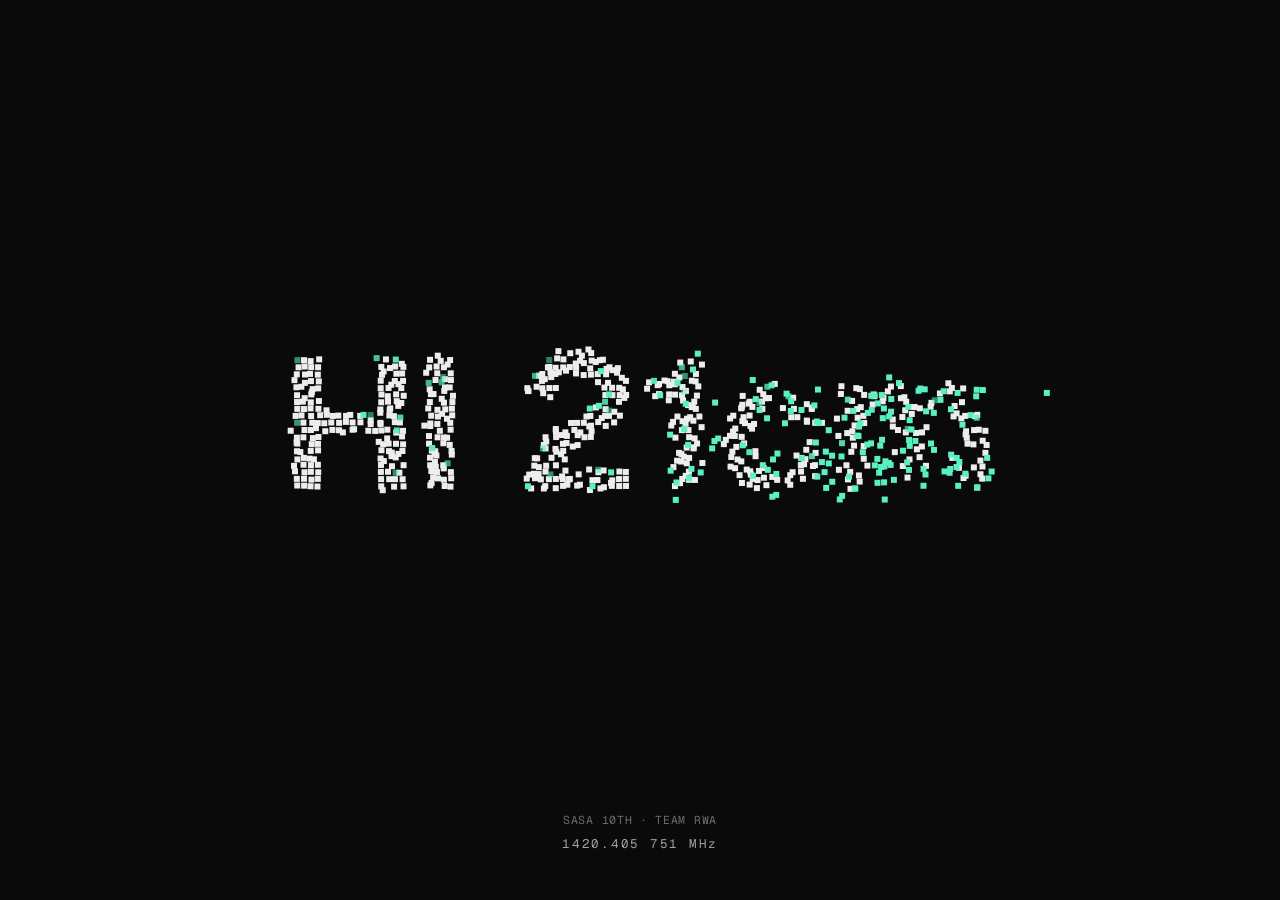
==== rt_v2/web/index.html @ 04f7bd2a "v2.0 UI 개편: Qt WebEngine 웹 UI + 관측 데이터 기반 나선팔 추론 화면을 PySide6 위젯(pyqtgraph·PyVista)에서 Qt WebEngine 이 " ====
<!doctype html>
<html lang="ko" data-theme="dark">
<head>
<meta charset="utf-8">
<meta name="viewport" content="width=device-width, initial-scale=1">
<title>HI 21cm 전파망원경</title>
<link rel="stylesheet" href="css/app.css">
<script>
  // 첫 페인트 전에 테마 적용 (깜빡임 방지)
  (function () {
    var q = new URLSearchParams(location.search).get('theme');
    if (q === 'light' || q === 'dark') document.documentElement.dataset.theme = q;
  })();
</script>
</head>
<body>

<!-- ───────────── 아이콘 (직접 그린 스트로크 아이콘) ───────────── -->
<svg width="0" height="0" style="position:absolute" aria-hidden="true">
  <defs>
    <symbol id="i-home" viewBox="0 0 24 24"><path d="M3 10.5 12 3l9 7.5"/><path d="M5 9.5V20h5v-6h4v6h5V9.5"/></symbol>
    <symbol id="i-antenna" viewBox="0 0 24 24"><path d="M4.9 4.9a10 10 0 0 0 0 14.2"/><path d="M19.1 4.9a10 10 0 0 1 0 14.2"/><path d="M7.8 7.8a6 6 0 0 0 0 8.4"/><path d="M16.2 7.8a6 6 0 0 1 0 8.4"/><circle cx="12" cy="12" r="2"/></symbol>
    <symbol id="i-globe" viewBox="0 0 24 24"><circle cx="12" cy="12" r="9"/><path d="M3 12h18"/><path d="M12 3c2.8 3 2.8 15 0 18"/><path d="M12 3c-2.8 3-2.8 15 0 18"/></symbol>
    <symbol id="i-galaxy" viewBox="0 0 24 24"><path d="M12 12c0-2 1.6-3 3-3 2.2 0 4 2 4 4.5C19 17 15.9 20 12 20c-4.7 0-8-3.7-8-8 0-5 4-8.5 8.5-8.5"/><path d="M12 12c0 2-1.6 3-3 3-2.2 0-4-2-4-4.5"/><circle cx="12" cy="12" r="1"/></symbol>
    <symbol id="i-list" viewBox="0 0 24 24"><path d="M9 6h11M9 12h11M9 18h11"/><circle cx="4.5" cy="6" r=".8"/><circle cx="4.5" cy="12" r=".8"/><circle cx="4.5" cy="18" r=".8"/></symbol>
    <symbol id="i-settings" viewBox="0 0 24 24"><path d="M4 7h10M18 7h2M4 17h4M12 17h8"/><circle cx="16" cy="7" r="2"/><circle cx="10" cy="17" r="2"/></symbol>
    <symbol id="i-info" viewBox="0 0 24 24"><circle cx="12" cy="12" r="9"/><path d="M12 11v5"/><circle cx="12" cy="7.8" r=".6"/></symbol>
    <symbol id="i-plus" viewBox="0 0 24 24"><path d="M12 5v14M5 12h14"/></symbol>
    <symbol id="i-folder" viewBox="0 0 24 24"><path d="M3 7.5V18a1.5 1.5 0 0 0 1.5 1.5h15A1.5 1.5 0 0 0 21 18V9.5A1.5 1.5 0 0 0 19.5 8H12l-2-2.5H4.5A1.5 1.5 0 0 0 3 7Z"/></symbol>
    <symbol id="i-play" viewBox="0 0 24 24"><path d="M7 5.5v13l11-6.5z"/></symbol>
    <symbol id="i-sun" viewBox="0 0 24 24"><circle cx="12" cy="12" r="4"/><path d="M12 2.5v2M12 19.5v2M2.5 12h2M19.5 12h2M5.3 5.3l1.4 1.4M17.3 17.3l1.4 1.4M5.3 18.7l1.4-1.4M17.3 6.7l1.4-1.4"/></symbol>
    <symbol id="i-moon" viewBox="0 0 24 24"><path d="M20 14.5A8 8 0 0 1 9.5 4a8 8 0 1 0 10.5 10.5Z"/></symbol>
    <symbol id="i-search" viewBox="0 0 24 24"><circle cx="11" cy="11" r="6.5"/><path d="m20 20-4.2-4.2"/></symbol>
    <symbol id="i-x" viewBox="0 0 24 24"><path d="M6 6l12 12M18 6 6 18"/></symbol>
    <symbol id="i-check" viewBox="0 0 24 24"><path d="m5 12.5 4.5 4.5L19 7.5"/></symbol>
    <symbol id="i-download" viewBox="0 0 24 24"><path d="M12 4v11M7 10.5l5 5 5-5M5 20h14"/></symbol>
    <symbol id="i-trash" viewBox="0 0 24 24"><path d="M4 7h16M10 7V4.5h4V7M6.5 7l1 13h9l1-13"/></symbol>
    <symbol id="i-refresh" viewBox="0 0 24 24"><path d="M20 11a8 8 0 0 0-14.5-4.5L4 8"/><path d="M4 3.5V8h4.5"/><path d="M4 13a8 8 0 0 0 14.5 4.5L20 16"/><path d="M20 20.5V16h-4.5"/></symbol>
    <symbol id="i-zoom-in" viewBox="0 0 24 24"><circle cx="11" cy="11" r="6.5"/><path d="m20 20-4.2-4.2M11 8v6M8 11h6"/></symbol>
    <symbol id="i-zoom-out" viewBox="0 0 24 24"><circle cx="11" cy="11" r="6.5"/><path d="m20 20-4.2-4.2M8 11h6"/></symbol>
    <symbol id="i-target" viewBox="0 0 24 24"><circle cx="12" cy="12" r="8"/><circle cx="12" cy="12" r="3"/><path d="M12 2v3M12 19v3M2 12h3M19 12h3"/></symbol>
    <symbol id="i-layers" viewBox="0 0 24 24"><path d="m12 3 9 5-9 5-9-5z"/><path d="m3 13 9 5 9-5"/></symbol>
    <symbol id="i-spark" viewBox="0 0 24 24"><path d="M12 3v4M12 17v4M3 12h4M17 12h4"/><path d="m7 7 2 2M15 15l2 2M7 17l2-2M15 9l2-2"/></symbol>
    <symbol id="i-dice" viewBox="0 0 24 24"><rect x="4" y="4" width="16" height="16" rx="3"/><circle cx="9" cy="9" r=".9"/><circle cx="15" cy="15" r=".9"/><circle cx="15" cy="9" r=".9"/><circle cx="9" cy="15" r=".9"/></symbol>
    <symbol id="i-chevron" viewBox="0 0 24 24"><path d="m9 6 6 6-6 6"/></symbol>
    <symbol id="i-file" viewBox="0 0 24 24"><path d="M6 3h8l4 4v14H6z"/><path d="M14 3v4h4"/></symbol>
    <symbol id="i-clock" viewBox="0 0 24 24"><circle cx="12" cy="12" r="9"/><path d="M12 7v5l3 2"/></symbol>
    <symbol id="i-eye" viewBox="0 0 24 24"><path d="M2.5 12S6 5.5 12 5.5 21.5 12 21.5 12 18 18.5 12 18.5 2.5 12 2.5 12Z"/><circle cx="12" cy="12" r="2.6"/></symbol>
    <symbol id="i-command" viewBox="0 0 24 24"><path d="M9 6a3 3 0 1 0-3 3h12a3 3 0 1 0-3-3v12a3 3 0 1 0 3-3H6a3 3 0 1 0 3 3z"/></symbol>
    <symbol id="i-sidebar" viewBox="0 0 24 24"><rect x="3" y="4" width="18" height="16" rx="2.5"/><path d="M9 4v16"/></symbol>
    <symbol id="i-external" viewBox="0 0 24 24"><path d="M14 4h6v6M20 4l-9 9"/><path d="M18 14v5a1 1 0 0 1-1 1H5a1 1 0 0 1-1-1V7a1 1 0 0 1 1-1h5"/></symbol>
    <symbol id="i-alert" viewBox="0 0 24 24"><path d="M12 4 2.8 19.5h18.4z"/><path d="M12 10v4.5"/><circle cx="12" cy="17" r=".6"/></symbol>
    <symbol id="i-close-project" viewBox="0 0 24 24"><path d="M15 4h3.5A1.5 1.5 0 0 1 20 5.5v13a1.5 1.5 0 0 1-1.5 1.5H15"/><path d="M10 8l-4 4 4 4M6 12h10"/></symbol>
    <symbol id="i-wave" viewBox="0 0 24 24"><path d="M2 12h3l2-6 3 12 3-9 2 6 2-3h5"/></symbol>
    <symbol id="i-reveal" viewBox="0 0 24 24"><path d="M3 7.5V18a1.5 1.5 0 0 0 1.5 1.5h15A1.5 1.5 0 0 0 21 18V9.5A1.5 1.5 0 0 0 19.5 8H12l-2-2.5H4.5A1.5 1.5 0 0 0 3 7Z"/><path d="M10 14h5M13 11.5l2.5 2.5-2.5 2.5"/></symbol>
  </defs>
</svg>

<!-- ───────────── 스플래시 ───────────── -->
<div id="splash" aria-hidden="true">
  <canvas id="splash-canvas"></canvas>
  <div class="splash-foot">
    <span class="eyebrow">SASA 10TH · TEAM RWA</span>
    <span class="splash-sub" id="splash-sub">1420.405 751 MHz</span>
  </div>
</div>

<!-- ───────────── 앱 ───────────── -->
<div class="app" id="app">

  <aside class="sidebar" id="sidebar">
    <div class="brand" data-go="home">
      <span class="brand-mark"><i></i><i></i><i></i><i></i></span>
      <span class="brand-name">HI<em>·</em>21cm</span>
      <span class="brand-ver mono" id="brand-ver">v2</span>
    </div>

    <nav class="nav" id="nav">
      <span class="nav-indicator" id="nav-indicator"></span>
      <div class="nav-group">워크스페이스</div>
      <a class="nav-item" data-page="home"><svg class="ic"><use href="#i-home"/></svg><span>홈</span><kbd>1</kbd></a>
      <a class="nav-item" data-page="observe"><svg class="ic"><use href="#i-antenna"/></svg><span>관측</span><kbd>2</kbd></a>
      <a class="nav-item" data-page="sky"><svg class="ic"><use href="#i-globe"/></svg><span>하늘 지도</span><kbd>3</kbd></a>
      <a class="nav-item" data-page="galaxy"><svg class="ic"><use href="#i-galaxy"/></svg><span>은하 지도</span><kbd>4</kbd></a>
      <a class="nav-item" data-page="log"><svg class="ic"><use href="#i-list"/></svg><span>관측 기록</span><kbd>5</kbd></a>
      <div class="nav-group">앱</div>
      <a class="nav-item" data-page="settings"><svg class="ic"><use href="#i-settings"/></svg><span>설정</span><kbd>6</kbd></a>
      <a class="nav-item" data-page="about"><svg class="ic"><use href="#i-info"/></svg><span>정보</span><kbd>7</kbd></a>
    </nav>

    <div class="side-project" id="side-project"></div>
  </aside>

  <main class="main">
    <header class="topbar">
      <button class="icon-btn" id="btn-sidebar" title="사이드바 (Ctrl+B)"><svg class="ic"><use href="#i-sidebar"/></svg></button>
      <div class="crumbs" id="crumbs"><span class="crumb-root">RWA</span><span class="crumb-sep">/</span><span id="crumb-page">홈</span></div>
      <div class="topbar-right">
        <button class="search-btn" id="btn-palette"><svg class="ic"><use href="#i-search"/></svg><span>명령 검색</span><kbd>Ctrl</kbd><kbd>K</kbd></button>
        <div class="chip project-chip" id="project-chip"><span class="dot"></span><span id="project-chip-name">프로젝트 없음</span></div>
        <button class="icon-btn" id="btn-theme" title="테마 전환 (Ctrl+Shift+L)"><svg class="ic theme-dark"><use href="#i-moon"/></svg><svg class="ic theme-light"><use href="#i-sun"/></svg></button>
      </div>
    </header>

    <div class="pages" id="pages">

      <!-- ═════════ 홈 ═════════ -->
      <section class="page" data-page="home">
        <div class="wrap">
          <div class="hero">
            <div class="eyebrow">Neutral hydrogen · 1420.406 MHz</div>
            <h1 class="pixel-title" data-pixel>HI 21cm 전파망원경</h1>
            <p class="lead">SDR 로 받은 수소선 스펙트럼을 도플러 보정·밝기온도로 바꾸고, 운동학적 거리로 우리 은하의 나선팔을 그립니다.</p>
            <div class="meta-row" id="home-chips"></div>
          </div>

          <div id="home-body"></div>
        </div>
      </section>

      <!-- ═════════ 관측 ═════════ -->
      <section class="page" data-page="observe">
        <div class="wrap wide">
          <div class="page-head">
            <div>
              <div class="eyebrow">Observe · Spectrum</div>
              <h1 class="pixel-title" data-pixel>관측</h1>
            </div>
            <div class="page-tools" id="obs-tools"></div>
          </div>

          <div class="obs-grid">
            <!-- 입력 -->
            <div class="card obs-form" id="obs-form">
              <div class="card-head"><span class="card-title">관측 파라미터</span><span class="eyebrow" id="obs-proj-hint"></span></div>
              <div class="card-body form">
                <div class="field">
                  <label>방향 프리셋</label>
                  <div class="select-wrap"><select id="obs-preset"></select></div>
                </div>
                <div class="field-row">
                  <div class="field">
                    <label for="obs-ra">적경 RA</label>
                    <input id="obs-ra" class="mono" value="266.4" spellcheck="false" autocomplete="off">
                  </div>
                  <div class="field">
                    <label for="obs-dec">적위 Dec</label>
                    <input id="obs-dec" class="mono" value="-28.9" spellcheck="false" autocomplete="off">
                  </div>
                </div>
                <div class="coord-hint mono" id="obs-coord-hint"></div>

                <div class="field">
                  <label for="obs-time">관측 시각 <span class="muted">UTC</span></label>
                  <div class="input-group">
                    <input id="obs-time" class="mono" spellcheck="false" autocomplete="off">
                    <button class="btn btn-secondary btn-sm" id="obs-now"><svg class="ic"><use href="#i-clock"/></svg>지금</button>
                  </div>
                </div>

                <div class="field">
                  <label>데이터 소스</label>
                  <div class="seg" id="obs-source">
                    <button data-v="sim" class="active">시뮬레이션</button>
                    <button data-v="file">SDR 파일</button>
                  </div>
                </div>
                <div class="file-pick" id="obs-file-row" hidden>
                  <svg class="ic"><use href="#i-file"/></svg>
                  <span class="file-name mono" id="obs-file-name">파일을 선택하세요</span>
                  <button class="btn btn-secondary btn-sm" id="obs-file-btn">찾아보기</button>
                </div>

                <div class="field">
                  <label>T<sub>b</sub> 대푯값 <span class="muted">(지도 색)</span></label>
                  <div class="seg" id="obs-method">
                    <button data-v="peak" class="active">peak</button>
                    <button data-v="integral">integral</button>
                    <button data-v="mean">mean</button>
                    <button data-v="median">median</button>
                  </div>
                </div>

                <button class="btn btn-primary btn-run" id="obs-run">
                  <span class="run-label"><svg class="ic"><use href="#i-play"/></svg>분석 실행</span>
                  <span class="kbd-hint"><kbd>Ctrl</kbd><kbd>↵</kbd></span>
                </button>

                <ol class="pipeline" id="obs-pipeline">
                  <li data-s="load">IQ 읽기</li><li data-s="fft">FFT</li><li data-s="doppler">도플러</li>
                  <li data-s="bandpass" title="밴드패스 제거 · 밝기온도 환산">T<sub>b</sub></li><li data-s="peaks">피크</li><li data-s="distance">거리</li><li data-s="save">저장</li>
                </ol>
              </div>
            </div>

            <!-- 결과 -->
            <div class="obs-result">
              <div class="params" id="obs-stats"></div>

              <div class="card">
                <div class="card-head">
                  <div class="seg seg-sm" id="spec-kind">
                    <button data-v="tb" class="active">밝기온도 T<sub>b</sub></button>
                    <button data-v="power">파워 스펙트럼</button>
                  </div>
                  <div class="card-tools">
                    <div class="seg seg-sm" id="spec-axis">
                      <button data-v="v" class="active">v<sub>LSR</sub> km/s</button>
                      <button data-v="f">주파수 GHz</button>
                    </div>
                  </div>
                </div>
                <div class="chart-wrap" id="spec-chart">
                  <div class="empty" id="spec-empty">
                    <canvas class="empty-art" id="spec-empty-art"></canvas>
                    <div class="empty-title">아직 스펙트럼이 없습니다</div>
                    <div class="empty-sub">왼쪽에서 방향을 정하고 <b>분석 실행</b>을 누르세요.</div>
                  </div>
                </div>
                <div class="card-foot">
                  <span class="legend" id="spec-legend"></span>
                  <span class="note mono" id="spec-note">휠: 확대 · 드래그: 이동 · 더블클릭: 원래대로</span>
                </div>
              </div>

              <div class="card" id="obs-peaks-card">
                <div class="card-head"><span class="card-title">검출된 HI 피크</span><span class="eyebrow" id="obs-peaks-count"></span></div>
                <div class="table-wrap"><table class="table" id="obs-peaks"></table></div>
              </div>
            </div>
          </div>
        </div>
      </section>

      <!-- ═════════ 하늘 지도 ═════════ -->
      <section class="page page-full" data-page="sky">
        <div class="stage">
          <canvas id="sky-canvas"></canvas>
          <div class="stage-head">
            <div>
              <div class="eyebrow">All-sky · HEALPix</div>
              <h1 class="pixel-title" data-pixel>하늘 지도</h1>
            </div>
          </div>
          <div class="float-bar top-center">
            <div class="seg seg-sm" id="sky-proj"><button data-v="moll" class="active">몰바이데</button><button data-v="globe">천구</button></div>
            <div class="seg seg-sm" id="sky-frame"><button data-v="gal" class="active">은하 좌표</button><button data-v="eq">적도 좌표</button></div>
          </div>
          <div class="float-panel right" id="sky-panel">
            <div class="fp-sec">
              <div class="fp-title">레이어</div>
              <label class="switch-row"><span>격자</span><input type="checkbox" class="switch" id="sky-l-grid" checked></label>
              <label class="switch-row"><span>은하면 · 적도</span><input type="checkbox" class="switch" id="sky-l-plane" checked></label>
              <label class="switch-row"><span>HEALPix 경계</span><input type="checkbox" class="switch" id="sky-l-cells" checked></label>
              <label class="switch-row"><span>관측 가능 하늘</span><input type="checkbox" class="switch" id="sky-l-visible" checked></label>
              <label class="switch-row"><span>지금의 천정</span><input type="checkbox" class="switch" id="sky-l-zenith" checked></label>
              <label class="switch-row"><span>연속체 전경 차감</span><input type="checkbox" class="switch" id="sky-l-fg"></label>
            </div>
            <div class="fp-sec">
              <div class="fp-title">밝기온도 <span class="muted mono" id="sky-unit">K</span></div>
              <div class="colorbar" id="sky-colorbar"></div>
              <div class="colorbar-labels mono"><span id="sky-vmin">—</span><span id="sky-vmax">—</span></div>
            </div>
            <div class="fp-sec" id="sky-hover">
              <div class="fp-title">픽셀</div>
              <div class="kv mono" id="sky-hover-kv"><span class="muted">지도 위에 마우스를 올려 보세요</span></div>
            </div>
            <div class="fp-sec">
              <div class="kv mono" id="sky-stats"></div>
              <div class="btn-row">
                <button class="btn btn-secondary btn-sm" id="sky-fits"><svg class="ic"><use href="#i-download"/></svg>FITS</button>
                <button class="btn btn-secondary btn-sm" id="sky-moc"><svg class="ic"><use href="#i-download"/></svg>MOC</button>
              </div>
            </div>
          </div>
          <div class="float-bar bottom-left mono" id="sky-cursor"></div>
        </div>
      </section>

      <!-- ═════════ 은하 지도 ═════════ -->
      <section class="page page-full" data-page="galaxy">
        <div class="stage">
          <canvas id="gal-canvas"></canvas>
          <div class="stage-head">
            <div>
              <div class="eyebrow">Face-on · kinematic distance</div>
              <h1 class="pixel-title" data-pixel>은하 지도</h1>
            </div>
          </div>
          <div class="float-bar top-center">
            <div class="seg" id="gal-mode">
              <button data-v="infer" class="active"><svg class="ic"><use href="#i-spark"/></svg>관측 데이터로 추론</button>
              <button data-v="model"><svg class="ic"><use href="#i-layers"/></svg>문헌 모델 예측</button>
              <button data-v="compare">겹쳐 보기</button>
            </div>
          </div>
          <div class="zoom-ctl">
            <button class="icon-btn" id="gal-zin" title="확대"><svg class="ic"><use href="#i-zoom-in"/></svg></button>
            <button class="icon-btn" id="gal-zout" title="축소"><svg class="ic"><use href="#i-zoom-out"/></svg></button>
            <button class="icon-btn" id="gal-zreset" title="원래대로"><svg class="ic"><use href="#i-target"/></svg></button>
          </div>
          <div class="float-bar bottom-left mono" id="gal-cursor"></div>
          <div class="scalebar mono" id="gal-scale"><i></i><span>1 kpc</span></div>
          <div class="gal-empty" id="gal-empty" hidden></div>

          <div class="float-panel right wide" id="gal-panel">
            <!-- 추론 -->
            <div class="fp-sec" data-when="infer compare">
              <div class="fp-title">추론 결과 <span class="badge" id="gal-fit-badge">—</span></div>
              <div class="kv mono" id="gal-fit-kv"></div>
              <div class="arm-list" id="gal-arms"></div>
            </div>
            <div class="fp-sec" data-when="infer compare">
              <div class="fp-title">허프 공간 <span class="muted">ψ × 나선 위상 ξ</span></div>
              <div class="hough"><canvas id="gal-hough"></canvas></div>
              <div class="fp-note">각 점이 "이 피치각이면 이 위상의 팔 위에 있다"라고 투표합니다. 밝은 봉우리 하나가 팔 하나입니다.</div>
            </div>
            <div class="fp-sec" data-when="infer compare">
              <div class="fp-title">추론 조건</div>
              <div class="field">
                <label>근/원거리 모호성</label>
                <div class="seg seg-sm" id="gal-amb"><button data-v="auto" class="active">자동</button><button data-v="near">근거리</button><button data-v="far">원거리</button></div>
              </div>
              <div class="field">
                <label>|b| 한계 <output class="mono" id="gal-bmax-o">30°</output></label>
                <input type="range" class="range" id="gal-bmax" min="5" max="90" step="1" value="30">
              </div>
              <div class="field">
                <label>팔 폭 허용 <output class="mono" id="gal-tol-o">±0.65 kpc</output></label>
                <input type="range" class="range" id="gal-tol" min="0.03" max="0.2" step="0.005" value="0.08">
              </div>
              <div class="field">
                <label>팔당 최소 점 <output class="mono" id="gal-minpts-o">4</output></label>
                <input type="range" class="range" id="gal-minpts" min="3" max="10" step="1" value="4">
              </div>
            </div>
            <div class="fp-sec" data-when="infer compare">
              <div class="fp-title">데이터</div>
              <label class="switch-row"><span>관측 피크 <span class="muted mono" id="gal-n-obs">0</span></span><input type="checkbox" class="switch" id="gal-use-obs" checked></label>
              <label class="switch-row"><span>합성 피크 <span class="muted mono" id="gal-n-syn">0</span></span><input type="checkbox" class="switch" id="gal-use-syn" checked></label>
              <div class="btn-row">
                <button class="btn btn-secondary btn-sm" id="gal-syn-gen"><svg class="ic"><use href="#i-dice"/></svg>합성 데이터 만들기</button>
                <button class="btn btn-ghost btn-sm" id="gal-syn-clear">지우기</button>
              </div>
              <div class="fp-note">합성 데이터: 문헌 팔 모델에서 가상의 구름을 만들고 속도 잡음(±7 km/s)을 더한 것. 실제 관측이 아닙니다.</div>
            </div>
            <!-- 모델 -->
            <div class="fp-sec" data-when="model compare">
              <div class="fp-title">문헌 모델 <span class="muted">Hou &amp; Han 2014</span></div>
              <div class="arm-list" id="gal-model-arms"></div>
              <label class="switch-row"><span>관측 시선과 예상 교차점 <span class="muted">(모델 보기)</span></span><input type="checkbox" class="switch" id="gal-sight" checked></label>
              <div class="fp-note">관측한 방향마다, 시선이 모델 팔을 지나는 곳과 그곳 가스의 예상 v<sub>LSR</sub> 를 보여 줍니다.</div>
            </div>
            <div class="fp-sec">
              <div class="fp-title">표시</div>
              <label class="switch-row" data-when="infer compare"><span>모호한 다른 해 표시</span><input type="checkbox" class="switch" id="gal-alt" checked></label>
              <label class="switch-row" data-when="infer compare"><span>제외된 점 표시</span><input type="checkbox" class="switch" id="gal-excl" checked></label>
              <label class="switch-row" data-when="infer compare"><span>팔 폭 띠 (허용 범위)</span><input type="checkbox" class="switch" id="gal-band"></label>
              <div class="field">
                <label>보는 방향</label>
                <div class="seg seg-sm" id="gal-view"><button data-v="ngp" class="active">북은하극</button><button data-v="sgp">남은하극</button></div>
              </div>
            </div>
          </div>
        </div>
      </section>

      <!-- ═════════ 관측 기록 ═════════ -->
      <section class="page" data-page="log">
        <div class="wrap wide">
          <div class="page-head">
            <div>
              <div class="eyebrow">Observations</div>
              <h1 class="pixel-title" data-pixel>관측 기록</h1>
            </div>
            <div class="page-tools">
              <div class="search-input"><svg class="ic"><use href="#i-search"/></svg><input id="log-search" placeholder="파일·좌표·시각 검색" spellcheck="false"></div>
            </div>
          </div>
          <div class="card">
            <div class="table-wrap tall"><table class="table selectable" id="log-table"></table></div>
          </div>
        </div>
      </section>

      <!-- ═════════ 설정 ═════════ -->
      <section class="page" data-page="settings">
        <div class="wrap">
          <div class="page-head">
            <div>
              <div class="eyebrow">Preferences</div>
              <h1 class="pixel-title" data-pixel>설정</h1>
            </div>
            <div class="page-tools"><span class="save-state mono" id="set-state"></span></div>
          </div>
          <div class="settings" id="settings"></div>
        </div>
      </section>

      <!-- ═════════ 정보 ═════════ -->
      <section class="page" data-page="about">
        <div class="wrap">
          <div class="about-hero">
            <canvas id="about-canvas"></canvas>
            <div class="about-caption">마우스를 올려 보세요</div>
          </div>
          <div id="about-body"></div>
        </div>
      </section>

    </div>
  </main>
</div>

<!-- 공용 오버레이 -->
<div class="palette-backdrop" id="palette" hidden>
  <div class="palette">
    <div class="palette-input"><svg class="ic"><use href="#i-search"/></svg><input id="palette-input" placeholder="명령이나 페이지 이름…" spellcheck="false" autocomplete="off"><kbd>Esc</kbd></div>
    <div class="palette-list" id="palette-list"></div>
  </div>
</div>
<div class="modal-backdrop" id="modal" hidden><div class="modal" id="modal-box"></div></div>
<div class="toasts" id="toasts"></div>
<div class="tooltip" id="tooltip" hidden></div>
<canvas id="fx-layer"></canvas>

<script src="qrc:///qtwebchannel/qwebchannel.js" onerror="void 0"></script>
<script src="js/core.js"></script>
<script src="js/pixel.js"></script>
<script src="js/chart.js"></script>
<script src="js/sky.js"></script>
<script src="js/galaxy.js"></script>
<script src="js/pages.js"></script>
<script src="js/app.js"></script>
</body>
</html>
---- rt_v2/web/css/app.css ----
/* ═════════════════════════════════════════════════════════════
   HI 21cm 전파망원경 — 디자인 시스템
   글꼴: Geist / Geist Mono / Pretendard (SIL OFL 1.1, web/fonts/)
   ═════════════════════════════════════════════════════════════ */

@font-face { font-family: 'Geist'; font-style: normal; font-weight: 100 900; font-display: swap;
  src: url(../fonts/Geist-latin.woff2) format('woff2');
  unicode-range: U+0000-00FF, U+0131, U+0152-0153, U+02BB-02BC, U+02C6, U+02DA, U+02DC, U+0304, U+0308, U+0329, U+2000-206F, U+20AC, U+2122, U+2191, U+2193, U+2212, U+2215, U+FEFF, U+FFFD; }
@font-face { font-family: 'Geist'; font-style: normal; font-weight: 100 900; font-display: swap;
  src: url(../fonts/Geist-latin-ext.woff2) format('woff2');
  unicode-range: U+0100-02BA, U+02BD-02C5, U+02C7-02CC, U+02CE-02D7, U+02DD-02FF, U+1D00-1DBF, U+1E00-1E9F, U+1EF2-1EFF, U+2020, U+20A0-20AB, U+20AD-20C4, U+2113, U+2C60-2C7F, U+A720-A7FF; }
@font-face { font-family: 'Geist Mono'; font-style: normal; font-weight: 100 900; font-display: swap;
  src: url(../fonts/GeistMono-latin.woff2) format('woff2');
  unicode-range: U+0000-00FF, U+0131, U+0152-0153, U+02BB-02BC, U+02C6, U+02DA, U+02DC, U+0304, U+0308, U+0329, U+2000-206F, U+20AC, U+2122, U+2191, U+2193, U+2212, U+2215, U+FEFF, U+FFFD; }
@font-face { font-family: 'Geist Mono'; font-style: normal; font-weight: 100 900; font-display: swap;
  src: url(../fonts/GeistMono-latin-ext.woff2) format('woff2');
  unicode-range: U+0100-02BA, U+02BD-02C5, U+02C7-02CC, U+02CE-02D7, U+02DD-02FF, U+1D00-1DBF, U+1E00-1E9F, U+1EF2-1EFF, U+2020, U+20A0-20AB, U+20AD-20C4, U+2113, U+2C60-2C7F, U+A720-A7FF; }
@font-face { font-family: 'Pretendard Variable'; font-style: normal; font-weight: 45 920; font-display: swap;
  src: url(../fonts/PretendardVariable.woff2) format('woff2-variations'); }

:root {
  --sans: 'Geist', 'Pretendard Variable', 'Malgun Gothic', system-ui, sans-serif;
  --mono: 'Geist Mono', 'Pretendard Variable', ui-monospace, Consolas, monospace;
  --r-xs: 4px; --r-sm: 6px; --r-md: 10px; --r-lg: 14px; --r-xl: 20px;
  --ease: cubic-bezier(.2, .8, .2, 1);
  --ease-out: cubic-bezier(.16, 1, .3, 1);
  --spring: cubic-bezier(.34, 1.56, .64, 1);
  --side-w: 236px;
  --top-h: 52px;

  --c-norma: #ff6b6b; --c-scutum: #ffa94d; --c-sgr: #ffd43b;
  --c-local: #69db7c; --c-perseus: #4dabf7; --c-outer: #b197fc;
}

[data-theme="dark"] {
  color-scheme: dark;
  --bg: #0a0a0b; --bg-2: #0d0d0f;
  --surface: #111113; --surface-2: #17171a; --surface-3: #1e1e22;
  --line: rgba(255,255,255,.07); --line-2: rgba(255,255,255,.12); --line-3: rgba(255,255,255,.2);
  --text: #ededed; --sub: #a1a1a1; --muted: #6b6b70; --invert: #0a0a0b;
  --accent: #5af0c4; --accent-2: #2fd3a6; --accent-ink: #052b21;
  --accent-soft: rgba(90,240,196,.11); --accent-line: rgba(90,240,196,.32);
  --red: #ff5a52; --amber: #f5a524; --blue: #52a8ff; --violet: #a78bfa; --green: #45d483;
  --glass: rgba(16,16,18,.72);
  --shadow-sm: 0 1px 2px rgba(0,0,0,.4);
  --shadow: 0 0 0 1px var(--line), 0 12px 32px -8px rgba(0,0,0,.6);
  --shadow-lg: 0 0 0 1px var(--line-2), 0 24px 64px -12px rgba(0,0,0,.75);
  --spot: rgba(255,255,255,.055);
  --dotgrid: rgba(255,255,255,.035);
}
[data-theme="light"] {
  color-scheme: light;
  --bg: #fafafa; --bg-2: #f4f4f5;
  --surface: #ffffff; --surface-2: #f5f5f5; --surface-3: #ececec;
  --line: #ebebeb; --line-2: #dadada; --line-3: #c4c4c4;
  --text: #171717; --sub: #4d4d4d; --muted: #8a8a8a; --invert: #ffffff;
  --accent: #00a37a; --accent-2: #008a67; --accent-ink: #ffffff;
  --accent-soft: rgba(0,163,122,.09); --accent-line: rgba(0,163,122,.35);
  --red: #e5383b; --amber: #d48806; --blue: #1677ff; --violet: #7c5ce0; --green: #1f9d55;
  --glass: rgba(255,255,255,.78);
  --shadow-sm: 0 1px 2px rgba(0,0,0,.06);
  --shadow: 0 0 0 1px var(--line), 0 8px 24px -10px rgba(0,0,0,.12);
  --shadow-lg: 0 0 0 1px var(--line-2), 0 24px 56px -16px rgba(0,0,0,.22);
  --spot: rgba(0,0,0,.035);
  --dotgrid: rgba(0,0,0,.05);
  --c-sgr: #e0b000;
}

*, *::before, *::after { box-sizing: border-box; margin: 0; padding: 0; }
html, body { height: 100%; overflow: hidden; }
body {
  background: var(--bg); color: var(--text);
  font-family: var(--sans); font-size: 14px; line-height: 1.55;
  -webkit-font-smoothing: antialiased; text-rendering: optimizeLegibility;
  font-feature-settings: 'ss01', 'cv11';
  transition: background-color .35s var(--ease), color .35s var(--ease);
}
::selection { background: var(--accent); color: var(--accent-ink); }
button { font: inherit; color: inherit; background: none; border: none; cursor: pointer; }
input, select, textarea { font: inherit; color: inherit; }
a { color: inherit; text-decoration: none; }
sub { font-size: .72em; vertical-align: -.2em; line-height: 0; }
.mono { font-family: var(--mono); font-variant-numeric: tabular-nums; letter-spacing: -.01em; }
.muted { color: var(--muted); }
.sub { color: var(--sub); }
[hidden] { display: none !important; }
.ic { width: 16px; height: 16px; flex: none; fill: none; stroke: currentColor; stroke-width: 1.7;
      stroke-linecap: round; stroke-linejoin: round; }
#i-play path { fill: currentColor; }
kbd {
  display: inline-grid; place-items: center; min-width: 18px; height: 18px; padding: 0 4px;
  font: 500 10.5px/1 var(--mono); color: var(--muted);
  border: 1px solid var(--line-2); border-bottom-width: 2px; border-radius: 4px; background: var(--surface-2);
}
::-webkit-scrollbar { width: 10px; height: 10px; }
::-webkit-scrollbar-thumb { background: var(--line-2); border-radius: 10px; border: 3px solid transparent; background-clip: content-box; }
::-webkit-scrollbar-thumb:hover { background: var(--line-3); background-clip: content-box; border: 3px solid transparent; }
::-webkit-scrollbar-track { background: transparent; }

.eyebrow {
  font-family: var(--mono); font-size: 11.5px; color: var(--muted);
  text-transform: uppercase; letter-spacing: .06em;
}

/* ═════════ 레이아웃 ═════════ */
.app {
  display: grid; grid-template-columns: var(--side-w) 1fr; height: 100vh;
  transition: grid-template-columns .4s var(--ease-out);
  opacity: 0;
}
.app.ready { opacity: 1; transition: opacity .5s var(--ease), grid-template-columns .4s var(--ease-out); }
.app.collapsed { grid-template-columns: 64px 1fr; }

.sidebar {
  position: relative; display: flex; flex-direction: column; min-width: 0;
  background: var(--bg-2); border-right: 1px solid var(--line);
  padding: 14px 10px 12px; overflow: hidden;
}
.brand {
  display: flex; align-items: center; gap: 10px; height: 36px; padding: 0 8px; margin-bottom: 14px;
  cursor: pointer; white-space: nowrap; border-radius: var(--r-sm);
}
.brand-mark { display: grid; grid-template-columns: 5px 5px; gap: 2px; flex: none; }
.brand-mark i { width: 5px; height: 5px; border-radius: 1px; background: var(--accent); }
.brand-mark i:nth-child(2) { opacity: .45; animation: blink 2.4s steps(1) infinite; }
.brand-mark i:nth-child(3) { opacity: .7; animation: blink 3.1s .7s steps(1) infinite; }
@keyframes blink { 0%, 100% { opacity: .25 } 40% { opacity: 1 } 70% { opacity: .55 } }
.brand-name { font-weight: 650; font-size: 15px; letter-spacing: -.03em; }
.brand-name em { font-style: normal; color: var(--accent); }
.brand-ver { margin-left: auto; font-size: 10.5px; color: var(--muted); border: 1px solid var(--line-2); border-radius: 999px; padding: 1px 7px; }

.nav { position: relative; display: flex; flex-direction: column; gap: 2px; }
.nav-group { font: 500 11px var(--mono); color: var(--muted); text-transform: uppercase; letter-spacing: .06em; padding: 14px 10px 6px; white-space: nowrap; }
.nav-item {
  position: relative; z-index: 1; display: flex; align-items: center; gap: 10px;
  height: 34px; padding: 0 10px; border-radius: 8px; color: var(--sub); cursor: pointer;
  white-space: nowrap; transition: color .2s var(--ease);
}
.nav-item:hover { color: var(--text); }
.nav-item.active { color: var(--text); }
.nav-item.active .ic { color: var(--accent); }
.nav-item kbd { margin-left: auto; opacity: 0; transition: opacity .2s; }
.nav-item:hover kbd { opacity: 1; }
.nav-indicator {
  position: absolute; left: 0; right: 0; top: 0; height: 34px; z-index: 0;
  background: var(--surface-3); border-radius: 8px; box-shadow: inset 0 0 0 1px var(--line);
  transition: transform .45s var(--ease-out), opacity .3s; opacity: 0;
}
.nav-indicator::before {
  content: ''; position: absolute; left: -10px; top: 9px; bottom: 9px; width: 3px; border-radius: 0 3px 3px 0;
  background: var(--accent); box-shadow: 0 0 12px var(--accent);
}
.app.collapsed .nav-item span, .app.collapsed .nav-item kbd, .app.collapsed .nav-group,
.app.collapsed .brand-name, .app.collapsed .brand-ver, .app.collapsed .side-project .sp-text { opacity: 0; pointer-events: none; }
.app.collapsed .nav-group { height: 10px; padding: 0; }
.nav-item span, .nav-group, .brand-name { transition: opacity .25s; }

.side-project { margin-top: auto; }
.sp-card {
  display: flex; align-items: center; gap: 10px; padding: 10px; border-radius: 10px;
  border: 1px solid var(--line); background: var(--surface); cursor: pointer;
  transition: border-color .2s, background .2s;
}
.sp-card:hover { border-color: var(--line-2); background: var(--surface-2); }
.sp-avatar {
  width: 30px; height: 30px; flex: none; border-radius: 7px; display: grid; place-items: center;
  font: 600 12px var(--mono); color: var(--accent-ink); background: var(--accent);
}
.sp-avatar.off { background: var(--surface-3); color: var(--muted); }
.sp-text { min-width: 0; transition: opacity .25s; }
.sp-name { font-weight: 550; font-size: 13px; white-space: nowrap; overflow: hidden; text-overflow: ellipsis; }
.sp-meta { font: 11.5px var(--mono); color: var(--muted); white-space: nowrap; }

.main { display: flex; flex-direction: column; min-width: 0; min-height: 0; position: relative; }
.topbar {
  height: var(--top-h); flex: none; display: flex; align-items: center; gap: 12px; padding: 0 16px;
  border-bottom: 1px solid var(--line);
  background: color-mix(in srgb, var(--bg) 82%, transparent);
  backdrop-filter: saturate(180%) blur(16px); z-index: 20;
}
.crumbs { display: flex; align-items: center; gap: 8px; font-size: 13.5px; color: var(--sub); }
.crumb-root { font-family: var(--mono); font-size: 12px; color: var(--muted); }
.crumb-sep { color: var(--line-3); }
#crumb-page { color: var(--text); font-weight: 500; }
.topbar-right { margin-left: auto; display: flex; align-items: center; gap: 8px; }
.search-btn {
  display: inline-flex; align-items: center; gap: 8px; height: 32px; padding: 0 8px 0 10px; width: 230px;
  border: 1px solid var(--line-2); border-radius: 8px; color: var(--muted); background: var(--surface);
  transition: border-color .2s, color .2s;
}
.search-btn span { margin-right: auto; font-size: 13px; }
.search-btn:hover { border-color: var(--line-3); color: var(--sub); }
.icon-btn {
  width: 32px; height: 32px; border-radius: 8px; display: grid; place-items: center;
  border: 1px solid var(--line); color: var(--sub); background: transparent;
  transition: color .15s, border-color .15s, background .15s, transform .15s;
}
.icon-btn:hover { color: var(--text); border-color: var(--line-2); background: var(--surface-2); }
.icon-btn:active { transform: scale(.94); }
[data-theme="dark"] .theme-light, [data-theme="light"] .theme-dark { display: none; }

.pages { position: relative; flex: 1; min-height: 0; }
.page {
  position: absolute; inset: 0; overflow-y: auto; overflow-x: hidden;
  visibility: hidden; opacity: 0; pointer-events: none;
}
.page.active { visibility: visible; opacity: 1; pointer-events: auto; }
.page.enter .rise, .page.enter > .wrap > *, .page.enter .stage > .float-panel, .page.enter .stage > .float-bar {
  animation: rise .6s var(--ease-out) both; animation-delay: calc(var(--i, 0) * 45ms + 40ms);
}
.page.leave { visibility: visible; animation: fadeOut .18s var(--ease) both; pointer-events: none; }
@keyframes rise { from { opacity: 0; transform: translateY(10px); filter: blur(3px); } to { opacity: 1; transform: none; filter: none; } }
@keyframes fadeOut { to { opacity: 0; transform: translateY(-4px); } }
.page:not(.page-full) {
  background-image: radial-gradient(var(--dotgrid) 1px, transparent 1px);
  background-size: 22px 22px; background-position: -11px -11px;
}

.wrap { max-width: 1040px; margin: 0 auto; padding: 40px 32px 72px; }
.wrap.wide { max-width: 1360px; }

/* ═════════ 타이포 ═════════ */
.hero { padding: 28px 0 24px; }
.pixel-title {
  position: relative; display: inline-block;
  font-size: 44px; font-weight: 620; letter-spacing: -.045em; line-height: 1.08; margin-top: 10px;
  /* 캔버스는 글꼴 대체 글리프(ss01·cv11)를 못 쓰므로, 픽셀과 모양이 같도록 제목에선 끈다 */
  font-feature-settings: normal;
}
/* 픽셀 → 글자 전환: 글자는 흐린 상태에서 또렷해지며 나타나고, 픽셀은 번지며 녹아 없어진다 */
.pt-text {
  display: inline; transition: opacity .7s var(--ease-out), filter .8s var(--ease-out);
}
.pixel-title.px-hide .pt-text { opacity: 0; filter: blur(10px); transition-duration: .18s, .18s; }
.pixel-title canvas {
  position: absolute; pointer-events: none;
  transition: opacity .6s var(--ease), filter .6s var(--ease);
}
.pixel-title canvas.px-out { opacity: 0; filter: blur(6px); }
.pixel-title canvas.px-quick { transition-duration: .18s; }
.hero .pixel-title { font-size: clamp(40px, 5.4vw, 60px); }
.lead { margin-top: 14px; font-size: 16.5px; color: var(--sub); max-width: 620px; line-height: 1.6; }
.meta-row { margin-top: 22px; display: flex; flex-wrap: wrap; gap: 8px; }
.page-head { display: flex; align-items: flex-end; gap: 16px; margin-bottom: 24px; flex-wrap: wrap; }
.page-head .pixel-title { font-size: 38px; margin-top: 6px; }
.page-tools { margin-left: auto; display: flex; gap: 8px; align-items: center; }
.sec-head { display: flex; align-items: flex-end; gap: 12px; margin: 36px 0 14px; }
.sec-head h2 { font-size: 19px; font-weight: 600; letter-spacing: -.03em; }
.sec-head .eyebrow { display: block; margin-bottom: 3px; }
.sec-head .tools { margin-left: auto; display: flex; gap: 8px; }

/* ═════════ 요소 ═════════ */
.chip {
  display: inline-flex; align-items: center; gap: 8px; height: 28px; padding: 0 12px;
  border: 1px solid var(--line); border-radius: 999px; background: var(--surface);
  font-size: 12.5px; color: var(--sub); white-space: nowrap;
}
.chip b { color: var(--text); font: 500 12px var(--mono); }
.dot { width: 6px; height: 6px; border-radius: 50%; background: var(--muted); flex: none; }
.dot.live { background: var(--accent); box-shadow: 0 0 0 0 var(--accent); animation: pulse 2s infinite; }
.dot.red { background: var(--red); }
@keyframes pulse { 0% { box-shadow: 0 0 0 0 color-mix(in srgb, var(--accent) 60%, transparent); } 70% { box-shadow: 0 0 0 6px transparent; } 100% { box-shadow: 0 0 0 0 transparent; } }
.project-chip { cursor: pointer; transition: border-color .2s; max-width: 260px; }
.project-chip span:last-child { overflow: hidden; text-overflow: ellipsis; }
.project-chip:hover { border-color: var(--line-2); }

.badge {
  display: inline-flex; align-items: center; height: 20px; padding: 0 8px; border-radius: 999px;
  font: 500 11px var(--mono); color: var(--sub); background: var(--surface-3); border: 1px solid var(--line);
}
.badge.accent { color: var(--accent); background: var(--accent-soft); border-color: var(--accent-line); }
.badge.warn { color: var(--amber); background: color-mix(in srgb, var(--amber) 12%, transparent); border-color: color-mix(in srgb, var(--amber) 35%, transparent); }
.badge.red { color: var(--red); background: color-mix(in srgb, var(--red) 12%, transparent); border-color: color-mix(in srgb, var(--red) 35%, transparent); }

.btn {
  position: relative; display: inline-flex; align-items: center; justify-content: center; gap: 7px;
  height: 34px; padding: 0 16px; border-radius: 999px; white-space: nowrap;
  font-size: 13px; font-weight: 550; letter-spacing: -.01em;
  transition: background .15s, border-color .15s, color .15s, opacity .15s, transform .12s var(--ease), box-shadow .2s;
}
.btn:active { transform: scale(.975); }
.btn .ic { width: 15px; height: 15px; }
.btn-sm { height: 28px; padding: 0 12px; font-size: 12.5px; }
.btn-primary { background: var(--text); color: var(--invert); }
.btn-primary:hover { opacity: .88; }
.btn-accent { background: var(--accent); color: var(--accent-ink); }
.btn-accent:hover { box-shadow: 0 0 0 4px var(--accent-soft), 0 0 24px -4px var(--accent); }
.btn-secondary { border: 1px solid var(--line-2); background: var(--surface); color: var(--text); }
.btn-secondary:hover { background: var(--surface-2); border-color: var(--line-3); }
.btn-ghost { color: var(--sub); }
.btn-ghost:hover { color: var(--text); background: var(--surface-2); }
.btn-danger { background: var(--red); color: #fff; }
.btn:disabled { opacity: .45; pointer-events: none; }
.btn-row { display: flex; gap: 8px; flex-wrap: wrap; margin-top: 10px; }

.card {
  position: relative; background: var(--surface); border: 1px solid var(--line);
  border-radius: 12px; overflow: hidden;
}
.card.spot::before {
  content: ''; position: absolute; inset: 0; pointer-events: none; opacity: 0; transition: opacity .3s;
  background: radial-gradient(420px circle at var(--mx, 50%) var(--my, 50%), var(--spot), transparent 45%);
}
.card.spot:hover::before { opacity: 1; }
.card-head { display: flex; align-items: center; gap: 10px; min-height: 48px; padding: 8px 14px 8px 16px; border-bottom: 1px solid var(--line); }
.card-title { font-weight: 600; font-size: 14px; letter-spacing: -.02em; }
.card-head .eyebrow { margin-left: auto; }
.card-tools { margin-left: auto; display: flex; gap: 8px; }
.card-body { padding: 16px; }
.card-foot { display: flex; align-items: center; gap: 12px; flex-wrap: wrap; padding: 10px 16px; border-top: 1px solid var(--line); }
.card-foot .note { margin-left: auto; font-size: 11.5px; color: var(--muted); }

/* 폼 */
.form { display: flex; flex-direction: column; gap: 14px; }
.field { display: flex; flex-direction: column; gap: 6px; min-width: 0; flex: 1; }
.field label { font-size: 12.5px; color: var(--sub); font-weight: 500; display: flex; align-items: center; gap: 6px; }
.field label output { margin-left: auto; color: var(--text); font-size: 12px; }
.field-row { display: flex; gap: 10px; }
input:not([type]), input[type="text"], input[type="number"], select, .text-input {
  height: 36px; width: 100%; padding: 0 12px; border-radius: 8px;
  border: 1px solid var(--line-2); background: var(--bg); color: var(--text); outline: none;
  font-size: 13.5px; transition: border-color .15s, box-shadow .15s, background .15s;
}
input:hover, select:hover { border-color: var(--line-3); }
input:focus, select:focus { border-color: var(--accent); box-shadow: 0 0 0 3px var(--accent-soft); background: var(--surface); }
input.invalid { border-color: var(--red); box-shadow: 0 0 0 3px color-mix(in srgb, var(--red) 15%, transparent); }
.select-wrap { position: relative; }
.select-wrap::after { content: ''; position: absolute; right: 13px; top: 50%; width: 6px; height: 6px; border-right: 1.5px solid var(--muted); border-bottom: 1.5px solid var(--muted); transform: translateY(-70%) rotate(45deg); pointer-events: none; }
select { appearance: none; padding-right: 30px; cursor: pointer; }
select option { background: var(--surface); color: var(--text); }
.input-group { display: flex; gap: 8px; align-items: center; }
.coord-hint { font-size: 11.5px; color: var(--muted); margin-top: -6px; min-height: 17px; transition: color .2s; }
.coord-hint.ok { color: var(--accent); }
.coord-hint.err { color: var(--red); }
.file-pick { display: flex; align-items: center; gap: 10px; padding: 8px 8px 8px 12px; border: 1px dashed var(--line-3); border-radius: 10px; margin-top: -4px; }
.file-pick .file-name { flex: 1; min-width: 0; font-size: 12.5px; color: var(--muted); overflow: hidden; text-overflow: ellipsis; white-space: nowrap; }
.file-pick.has .file-name { color: var(--text); }
.search-input { position: relative; }
.search-input .ic { position: absolute; left: 11px; top: 50%; transform: translateY(-50%); color: var(--muted); }
.search-input input { padding-left: 34px; width: 280px; border-radius: 999px; height: 34px; }

/* 세그먼트 (움직이는 썸) */
.seg {
  position: relative; display: inline-flex; padding: 3px; gap: 2px; isolation: isolate;
  border: 1px solid var(--line); border-radius: 999px; background: var(--surface-2); max-width: 100%;
}
.seg button {
  position: relative; z-index: 1; display: inline-flex; align-items: center; gap: 6px; justify-content: center;
  height: 28px; padding: 0 13px; border-radius: 999px; flex: 1 1 auto; white-space: nowrap;
  font-size: 12.5px; font-weight: 500; color: var(--muted); transition: color .2s;
}
.seg button:hover { color: var(--sub); }
.seg button.active { color: var(--text); }
.seg button .ic { width: 14px; height: 14px; }
.seg-thumb {
  position: absolute; z-index: 0; top: 3px; bottom: 3px; left: 0; border-radius: 999px;
  background: var(--surface); box-shadow: 0 0 0 1px var(--line-2), var(--shadow-sm);
  transition: transform .38s var(--ease-out), width .38s var(--ease-out);
}
[data-theme="dark"] .seg-thumb { background: var(--surface-3); }
.seg-sm button { height: 24px; padding: 0 10px; font-size: 12px; }
.form .seg { display: flex; }

/* 스위치 */
.switch-row { display: flex; align-items: center; gap: 10px; min-height: 30px; font-size: 13px; color: var(--sub); cursor: pointer; }
.switch-row > span { flex: 1; }
.switch {
  appearance: none; width: 30px; height: 18px; flex: none; border-radius: 999px; cursor: pointer;
  background: var(--surface-3); box-shadow: inset 0 0 0 1px var(--line-2); position: relative;
  transition: background .25s var(--ease);
}
.switch::after {
  content: ''; position: absolute; top: 2px; left: 2px; width: 14px; height: 14px; border-radius: 50%;
  background: var(--sub); transition: transform .3s var(--spring), background .2s;
}
.switch:checked { background: var(--accent); box-shadow: none; }
.switch:checked::after { transform: translateX(12px); background: var(--accent-ink); }

/* 슬라이더 */
.range { appearance: none; width: 100%; height: 18px; background: transparent; cursor: pointer; --p: 50%; }
.range::-webkit-slider-runnable-track {
  height: 4px; border-radius: 4px;
  background: linear-gradient(90deg, var(--accent) var(--p), var(--surface-3) var(--p));
}
.range::-webkit-slider-thumb {
  appearance: none; width: 14px; height: 14px; margin-top: -5px; border-radius: 50%;
  background: var(--text); border: 3px solid var(--surface); box-shadow: 0 0 0 1px var(--line-3);
  transition: transform .2s var(--spring);
}
.range:active::-webkit-slider-thumb { transform: scale(1.25); }

/* 표 */
.table-wrap { overflow: auto; max-height: 340px; }
.table-wrap.tall { max-height: calc(100vh - 260px); }
.table { width: 100%; border-collapse: collapse; font-variant-numeric: tabular-nums; }
.table thead th {
  position: sticky; top: 0; z-index: 1; background: var(--surface-2);
  padding: 9px 14px; text-align: right; white-space: nowrap;
  font-size: 12px; font-weight: 500; color: var(--sub); border-bottom: 1px solid var(--line);
  cursor: default; user-select: none;
}
.table thead th.sortable { cursor: pointer; }
.table thead th.sortable:hover { color: var(--text); }
.table thead th .arrow { display: inline-block; margin-left: 4px; color: var(--accent); }
.table thead th:first-child, .table td:first-child { text-align: left; }
.table thead th.left, .table td.left { text-align: left; }
.table thead th span.u { display: block; font: 400 10.5px var(--mono); color: var(--muted); }
.table td {
  padding: 8px 14px; text-align: right; white-space: nowrap;
  font: 12.5px var(--mono); border-bottom: 1px solid var(--line);
}
.table tbody tr { transition: background .15s; }
.table tbody tr:hover td { background: var(--surface-2); }
.table tbody tr:last-child td { border-bottom: none; }
.table.selectable tbody tr { cursor: pointer; }
.table tr.open td { background: var(--surface-2); }
.table td.na { color: var(--muted); }
.table td.empty { text-align: center; padding: 36px; font-family: var(--sans); color: var(--muted); }
.table tr.detail td { padding: 0; background: var(--bg-2); white-space: normal; }
.row-detail { padding: 14px 16px 16px; display: flex; gap: 20px; flex-wrap: wrap; align-items: flex-start; font-family: var(--sans); }
.row-detail .kv { min-width: 240px; }
.row-detail .btn-row { margin: 0 0 0 auto; }
.pk-chips { display: flex; gap: 6px; flex-wrap: wrap; }
.td-actions { display: flex; gap: 4px; justify-content: flex-end; }

/* 스탯 그리드 (ZONDE params) */
.params {
  display: grid; grid-template-columns: repeat(4, 1fr); gap: 1px;
  background: var(--line); border: 1px solid var(--line); border-radius: 12px; overflow: hidden;
}
.param { position: relative; background: var(--surface); padding: 16px 16px 14px; min-height: 108px; display: flex; flex-direction: column; }
.param-key { display: flex; align-items: center; gap: 8px; font: 12px var(--mono); color: var(--sub); }
.param-key i { width: 7px; height: 7px; border-radius: 2px; background: var(--c, var(--muted)); }
.param-name { font-size: 12px; color: var(--muted); margin-top: 1px; }
.param-val { margin-top: auto; padding-top: 12px; font: 500 24px/1.1 var(--mono); letter-spacing: -.035em; font-variant-numeric: tabular-nums; }
.param-val small { font-size: 11.5px; font-weight: 400; color: var(--muted); letter-spacing: 0; margin-left: 3px; }
.param-val.na { color: var(--muted); font-size: 20px; }
.param-sub { margin-top: 3px; font: 11.5px var(--mono); color: var(--muted); min-height: 16px; }

.kv { display: grid; grid-template-columns: auto 1fr; gap: 5px 14px; font-size: 12px; }
.kv > span:nth-child(odd) { color: var(--muted); }
.kv > span:nth-child(even) { text-align: right; color: var(--text); }

/* ═════════ 홈 ═════════ */
.home-grid { display: grid; grid-template-columns: repeat(3, 1fr); gap: 12px; }
.action-card { padding: 20px; cursor: pointer; transition: border-color .25s, transform .3s var(--ease-out); min-height: 150px; display: flex; flex-direction: column; }
.action-card:hover { border-color: var(--line-3); transform: translateY(-2px); }
.action-card .ac-icon { width: 36px; height: 36px; border-radius: 9px; display: grid; place-items: center; background: var(--surface-3); border: 1px solid var(--line); color: var(--text); }
.action-card .ac-icon .ic { width: 18px; height: 18px; }
.action-card.primary .ac-icon { background: var(--accent); color: var(--accent-ink); border-color: transparent; }
.action-card h3 { margin-top: auto; padding-top: 18px; font-size: 15px; font-weight: 600; letter-spacing: -.02em; }
.action-card p { font-size: 12.5px; color: var(--muted); margin-top: 2px; }
.action-card .ac-arrow { position: absolute; right: 16px; top: 18px; color: var(--muted); transition: transform .3s var(--ease-out), color .2s; }
.action-card:hover .ac-arrow { transform: translateX(3px); color: var(--text); }
.proj-list { display: flex; flex-direction: column; }
.proj-row { display: flex; align-items: center; gap: 12px; padding: 12px 16px; border-bottom: 1px solid var(--line); cursor: pointer; transition: background .15s; }
.proj-row:last-child { border-bottom: none; }
.proj-row:hover { background: var(--surface-2); }
.proj-row .pr-name { font-weight: 550; font-size: 13.5px; }
.proj-row .pr-path { font: 11.5px var(--mono); color: var(--muted); overflow: hidden; text-overflow: ellipsis; white-space: nowrap; max-width: 520px; }
.proj-row .pr-meta { margin-left: auto; display: flex; gap: 6px; }
.proj-row .pr-forget { opacity: 0; }
.proj-row:hover .pr-forget { opacity: 1; }
.steps { display: grid; grid-template-columns: repeat(3, 1fr); gap: 1px; background: var(--line); border: 1px solid var(--line); border-radius: 12px; overflow: hidden; }
.step { background: var(--surface); padding: 18px; cursor: pointer; position: relative; transition: background .2s; }
.step:hover { background: var(--surface-2); }
.step .st-num { font: 500 11.5px var(--mono); color: var(--muted); display: flex; align-items: center; gap: 8px; }
.step .st-num i { width: 16px; height: 16px; border-radius: 50%; border: 1.5px solid var(--line-3); display: grid; place-items: center; }
.step.done .st-num i { background: var(--accent); border-color: var(--accent); }
.step.done .st-num i::after { content: ''; width: 6px; height: 3px; border-left: 1.5px solid var(--accent-ink); border-bottom: 1.5px solid var(--accent-ink); transform: rotate(-45deg) translate(1px, -1px); }
.step h4 { margin-top: 10px; font-size: 14.5px; font-weight: 600; letter-spacing: -.02em; }
.step p { font-size: 12.5px; color: var(--muted); margin-top: 2px; }
.step .st-val { margin-top: 12px; font: 500 22px var(--mono); letter-spacing: -.03em; }
.step .st-val small { font-size: 12px; color: var(--muted); font-weight: 400; margin-left: 3px; }

/* ═════════ 관측 ═════════ */
.obs-grid { display: grid; grid-template-columns: 340px 1fr; gap: 16px; align-items: start; }
.obs-form { position: sticky; top: 0; }
.obs-result { display: flex; flex-direction: column; gap: 16px; min-width: 0; }
.btn-run { height: 44px; border-radius: 12px; margin-top: 4px; font-size: 14px; overflow: hidden; }
.btn-run .run-label { display: inline-flex; align-items: center; gap: 8px; }
.btn-run .kbd-hint { position: absolute; right: 12px; display: flex; gap: 3px; opacity: .6; }
.btn-run .kbd-hint kbd { background: transparent; border-color: color-mix(in srgb, var(--invert) 30%, transparent); color: var(--invert); }
.btn-run.running { pointer-events: none; }
.btn-run.running .run-label, .btn-run.running .kbd-hint { opacity: 0; }
.btn-run .run-pixels { position: absolute; inset: 0; width: 100%; height: 100%; }
.pipeline { list-style: none; display: grid; grid-template-columns: repeat(7, 1fr); gap: 4px; margin-top: 2px; }
.pipeline li {
  position: relative; font: 10.5px var(--mono); color: var(--muted); text-align: center; padding-top: 10px;
  white-space: nowrap; overflow: hidden; text-overflow: ellipsis; transition: color .3s;
}
.pipeline li::before { content: ''; position: absolute; top: 0; left: 0; right: 0; height: 3px; border-radius: 3px; background: var(--surface-3); transition: background .3s, box-shadow .3s; }
.pipeline li.done { color: var(--sub); }
.pipeline li.done::before { background: var(--accent); }
.pipeline li.now { color: var(--text); }
.pipeline li.now::before { background: linear-gradient(90deg, var(--accent), transparent); background-size: 200% 100%; animation: flow .8s linear infinite; box-shadow: 0 0 10px var(--accent); }
@keyframes flow { from { background-position: 100% 0; } to { background-position: -100% 0; } }
.chart-wrap { position: relative; height: 380px; }
.chart-wrap canvas { position: absolute; inset: 0; width: 100%; height: 100%; }
.legend { display: flex; gap: 14px; font: 12px var(--mono); color: var(--sub); flex-wrap: wrap; }
.legend i { display: inline-block; width: 14px; height: 2px; vertical-align: middle; margin-right: 6px; border-radius: 2px; background: var(--c); }
.legend i.dash { background: repeating-linear-gradient(90deg, var(--c) 0 4px, transparent 4px 7px); }
.empty { position: absolute; inset: 0; display: grid; place-content: center; text-align: center; gap: 6px; padding: 24px; }
.empty-art { width: 260px; height: 80px; margin: 0 auto 10px; }
.empty-title { font-weight: 600; font-size: 15px; letter-spacing: -.02em; }
.empty-sub { color: var(--muted); font-size: 13px; }
.empty-sub b { color: var(--sub); font-weight: 550; }

/* ═════════ 전체 화면 스테이지 (하늘·은하) ═════════ */
.page-full .stage { position: absolute; inset: 0; overflow: hidden; }
.stage > canvas { position: absolute; inset: 0; width: 100%; height: 100%; display: block; touch-action: none; }
.stage-head { position: absolute; left: 28px; top: 22px; pointer-events: none; z-index: 2; }
.stage-head .pixel-title { font-size: 32px; }
.float-bar { position: absolute; z-index: 3; display: flex; gap: 8px; align-items: center; }
.float-bar.top-center { top: 98px; left: 24px; flex-wrap: wrap; max-width: calc(100% - 420px); }
.float-bar.bottom-left { left: 20px; bottom: 18px; font-size: 11.5px; color: var(--muted); padding: 6px 10px; border-radius: 8px; background: var(--glass); border: 1px solid var(--line); backdrop-filter: blur(12px); min-height: 28px; }
.float-bar.bottom-left:empty { display: none; }
.float-bar .seg { background: var(--glass); backdrop-filter: blur(14px) saturate(160%); box-shadow: var(--shadow); }
.float-panel {
  position: absolute; z-index: 3; top: 16px; bottom: 16px; width: 280px; overflow-y: auto; overflow-x: hidden;
  background: var(--glass); backdrop-filter: blur(18px) saturate(160%);
  border: 1px solid var(--line); border-radius: 14px; box-shadow: var(--shadow);
}
.float-panel.right { right: 16px; }
.float-panel.wide { width: 340px; }
.fp-sec { padding: 14px 16px; border-bottom: 1px solid var(--line); display: flex; flex-direction: column; gap: 8px; }
.fp-sec:last-child { border-bottom: none; }
.fp-title { font-size: 12.5px; font-weight: 600; color: var(--text); display: flex; align-items: center; gap: 8px; letter-spacing: -.01em; }
.fp-title .badge, .fp-title .muted { margin-left: auto; font-weight: 400; font-size: 11px; }
.fp-note { font-size: 11.5px; color: var(--muted); line-height: 1.5; }
.fp-sec .field label { font-size: 12px; }
.colorbar { height: 10px; border-radius: 3px; border: 1px solid var(--line); }
.colorbar-labels { display: flex; justify-content: space-between; font-size: 11px; color: var(--muted); }
.zoom-ctl { position: absolute; z-index: 3; left: 20px; bottom: 58px; display: flex; flex-direction: column; gap: 6px; }
.zoom-ctl .icon-btn { background: var(--glass); backdrop-filter: blur(12px); }
.scalebar { position: absolute; z-index: 3; bottom: 22px; left: 50%; transform: translateX(calc(-50% - 170px)); display: flex; flex-direction: column; align-items: center; gap: 3px; font-size: 11px; color: var(--muted); pointer-events: none; }
.scalebar i { display: block; height: 6px; border: 1px solid var(--sub); border-top: none; }
.gal-empty {
  position: absolute; z-index: 2; left: 50%; top: 50%; transform: translate(calc(-50% - 170px), -50%);
  width: 400px; text-align: center; padding: 26px; border-radius: 16px;
  background: var(--glass); backdrop-filter: blur(16px); border: 1px solid var(--line); box-shadow: var(--shadow-lg);
}
.gal-empty h3 { font-size: 16px; font-weight: 600; letter-spacing: -.02em; }
.gal-empty p { color: var(--sub); font-size: 13px; margin-top: 6px; }
.gal-empty .btn-row { justify-content: center; margin-top: 16px; }
.arm-list { display: flex; flex-direction: column; gap: 2px; margin: 2px -6px 0; }
.arm-row { display: flex; align-items: center; gap: 9px; padding: 6px; border-radius: 8px; cursor: pointer; font-size: 12.5px; transition: background .15s, opacity .2s; }
.arm-row:hover { background: var(--surface-3); }
.arm-row.off { opacity: .4; }
.arm-row .sw { width: 14px; height: 3px; border-radius: 2px; background: var(--c); box-shadow: 0 0 8px var(--c); flex: none; }
.arm-row .an { flex: 1; min-width: 0; white-space: nowrap; overflow: hidden; text-overflow: ellipsis; }
.arm-row .an small { color: var(--muted); margin-left: 4px; }
.arm-row .am { font: 11.5px var(--mono); color: var(--muted); }
.hough { position: relative; height: 150px; border-radius: 8px; overflow: hidden; border: 1px solid var(--line); background: var(--bg); }
.hough canvas { position: absolute; inset: 0; width: 100%; height: 100%; }

/* ═════════ 설정 ═════════ */
.settings { display: flex; flex-direction: column; gap: 14px; }
.set-group { display: grid; grid-template-columns: 220px 1fr; gap: 24px; padding: 22px; }
.set-group h3 { font-size: 14.5px; font-weight: 600; letter-spacing: -.02em; }
.set-group .sg-desc { font-size: 12.5px; color: var(--muted); margin-top: 4px; line-height: 1.55; }
.set-fields { display: grid; grid-template-columns: 1fr 1fr; gap: 14px; }
.set-fields .full { grid-column: 1 / -1; }
.unit-input { position: relative; }
.unit-input input { padding-right: 52px; font-family: var(--mono); }
.unit-input .unit { position: absolute; right: 12px; top: 50%; transform: translateY(-50%); font: 12px var(--mono); color: var(--muted); pointer-events: none; }
.readout { font: 12px var(--mono); color: var(--muted); }
.save-state { font-size: 12px; color: var(--muted); transition: color .3s; }
.save-state.saved { color: var(--accent); }
.path-box { display: flex; align-items: center; gap: 8px; padding: 0 6px 0 12px; height: 36px; border: 1px solid var(--line-2); border-radius: 8px; background: var(--bg); }
.path-box span { flex: 1; min-width: 0; font: 12px var(--mono); color: var(--sub); overflow: hidden; text-overflow: ellipsis; white-space: nowrap; }

/* ═════════ 정보 ═════════ */
.about-hero { position: relative; height: 300px; margin-top: 8px; border-radius: 16px; overflow: hidden; border: 1px solid var(--line); background: radial-gradient(800px 300px at 50% 120%, var(--accent-soft), transparent 70%), var(--surface); }
.about-hero canvas { position: absolute; inset: 0; width: 100%; height: 100%; }
.about-caption { position: absolute; bottom: 14px; left: 0; right: 0; text-align: center; font: 11.5px var(--mono); color: var(--muted); letter-spacing: .06em; text-transform: uppercase; pointer-events: none; }
.about-grid { display: grid; grid-template-columns: 1.3fr 1fr; gap: 14px; margin-top: 14px; }
.about-grid .card-body p { color: var(--sub); font-size: 13.5px; line-height: 1.7; }
.about-grid .card-body p + p { margin-top: 10px; }
.credit-big { font-size: 22px; font-weight: 620; letter-spacing: -.035em; }
.lib-list { display: flex; flex-wrap: wrap; gap: 6px; }

/* ═════════ 오버레이 ═════════ */
.palette-backdrop, .modal-backdrop {
  position: fixed; inset: 0; z-index: 100; display: flex; justify-content: center; align-items: flex-start;
  background: color-mix(in srgb, var(--bg) 55%, transparent); backdrop-filter: blur(6px);
  animation: fadeIn .18s var(--ease);
}
.modal-backdrop { align-items: center; }
@keyframes fadeIn { from { opacity: 0; } }
.palette {
  margin-top: 14vh; width: 600px; max-width: calc(100vw - 32px); border-radius: 14px; overflow: hidden;
  background: var(--surface); box-shadow: var(--shadow-lg); animation: pop .26s var(--ease-out);
}
@keyframes pop { from { opacity: 0; transform: translateY(-6px) scale(.98); } }
.palette-input { display: flex; align-items: center; gap: 10px; padding: 0 14px; height: 52px; border-bottom: 1px solid var(--line); }
.palette-input .ic { color: var(--muted); width: 18px; height: 18px; }
.palette-input input { flex: 1; height: 100%; border: none; background: transparent; outline: none; box-shadow: none; font-size: 15px; padding: 0; }
.palette-input input:focus { box-shadow: none; background: transparent; }
.palette-list { max-height: 380px; overflow-y: auto; padding: 6px; }
.pl-group { font: 500 11px var(--mono); color: var(--muted); text-transform: uppercase; letter-spacing: .06em; padding: 10px 10px 4px; }
.pl-item { display: flex; align-items: center; gap: 12px; height: 40px; padding: 0 10px; border-radius: 8px; cursor: pointer; color: var(--sub); font-size: 13.5px; }
.pl-item .ic { color: var(--muted); }
.pl-item.active { background: var(--surface-3); color: var(--text); }
.pl-item.active .ic { color: var(--accent); }
.pl-item .pl-hint { margin-left: auto; display: flex; gap: 3px; }
.pl-item mark { background: none; color: var(--accent); }
.pl-empty { padding: 28px; text-align: center; color: var(--muted); font-size: 13px; }

.modal {
  width: 440px; max-width: calc(100vw - 32px); border-radius: 16px; background: var(--surface);
  box-shadow: var(--shadow-lg); animation: pop .28s var(--ease-out); overflow: hidden;
}
.modal-body { padding: 22px 22px 18px; display: flex; flex-direction: column; gap: 14px; }
.modal h3 { font-size: 17px; font-weight: 620; letter-spacing: -.03em; }
.modal p { color: var(--sub); font-size: 13.5px; }
.modal-foot { display: flex; justify-content: flex-end; gap: 8px; padding: 12px 16px; border-top: 1px solid var(--line); background: var(--surface-2); }

.toasts { position: fixed; left: 50%; bottom: 24px; transform: translateX(-50%); z-index: 120; display: flex; flex-direction: column-reverse; align-items: center; gap: 8px; pointer-events: none; }
.toast {
  position: relative; display: flex; align-items: center; gap: 10px; padding: 9px 16px 9px 12px; border-radius: 999px;
  background: var(--text); color: var(--invert); font-size: 13px; font-weight: 500; box-shadow: var(--shadow-lg);
  animation: toastIn .45s var(--spring) both; pointer-events: auto; max-width: 560px;
}
.toast .t-icon { width: 20px; height: 20px; border-radius: 50%; display: grid; place-items: center; flex: none; background: var(--accent); color: var(--accent-ink); }
.toast .t-icon .ic { width: 12px; height: 12px; stroke-width: 2.4; }
.toast.err .t-icon { background: var(--red); color: #fff; }
.toast.warn .t-icon { background: var(--amber); color: #111; }
.toast .t-action { margin-left: 6px; color: var(--accent); font-weight: 600; cursor: pointer; }
[data-theme="light"] .toast .t-action { color: #5af0c4; }
.toast.out { animation: toastOut .35s var(--ease) both; }
@keyframes toastIn { from { opacity: 0; transform: translateY(14px) scale(.9); } }
@keyframes toastOut { to { opacity: 0; transform: translateY(6px) scale(.96); filter: blur(4px); } }

.tooltip {
  position: fixed; z-index: 130; pointer-events: none; padding: 8px 10px; border-radius: 9px; max-width: 300px;
  background: var(--glass); backdrop-filter: blur(14px) saturate(160%); border: 1px solid var(--line-2);
  box-shadow: var(--shadow); font-size: 12px; color: var(--text);
}
.tooltip .tt-title { font-weight: 600; font-size: 12.5px; margin-bottom: 4px; display: flex; align-items: center; gap: 6px; }
.tooltip .tt-title i { width: 8px; height: 8px; border-radius: 2px; background: var(--c, var(--accent)); }
.tooltip .kv { font-family: var(--mono); font-size: 11.5px; gap: 2px 14px; }

#fx-layer { position: fixed; inset: 0; width: 100vw; height: 100vh; pointer-events: none; z-index: 140; }

/* ═════════ 스플래시 ═════════ */
#splash { position: fixed; inset: 0; z-index: 200; background: var(--bg); display: grid; place-items: center; transition: opacity .6s var(--ease), visibility .6s; }
#splash.gone { opacity: 0; visibility: hidden; }
#splash-canvas { position: absolute; inset: 0; width: 100%; height: 100%; }
.splash-foot { position: absolute; bottom: 48px; left: 0; right: 0; display: flex; flex-direction: column; align-items: center; gap: 6px; }
.splash-sub { font: 12.5px var(--mono); color: var(--sub); letter-spacing: .14em; }

/* ═════════ 반응형 ═════════ */
@media (max-width: 1280px) {
  .params { grid-template-columns: repeat(2, 1fr); }
  .float-panel.wide { width: 310px; }
}
@media (max-width: 1180px) {
  .obs-grid { grid-template-columns: 300px 1fr; }
  .home-grid { grid-template-columns: 1fr 1fr; }
  .set-group { grid-template-columns: 1fr; gap: 14px; }
  .about-grid { grid-template-columns: 1fr; }
  .search-btn { width: 40px; padding: 0; justify-content: center; }
  .search-btn span, .search-btn kbd { display: none; }
}

/* ═════════ 동작 줄이기 ═════════ */
[data-motion="reduce"] *, [data-motion="reduce"] *::before, [data-motion="reduce"] *::after {
  animation-duration: .001ms !important; animation-delay: 0ms !important; transition-duration: .001ms !important;
}
@media (prefers-reduced-motion: reduce) {
  *, *::before, *::after { animation-duration: .001ms !important; transition-duration: .001ms !important; }
}
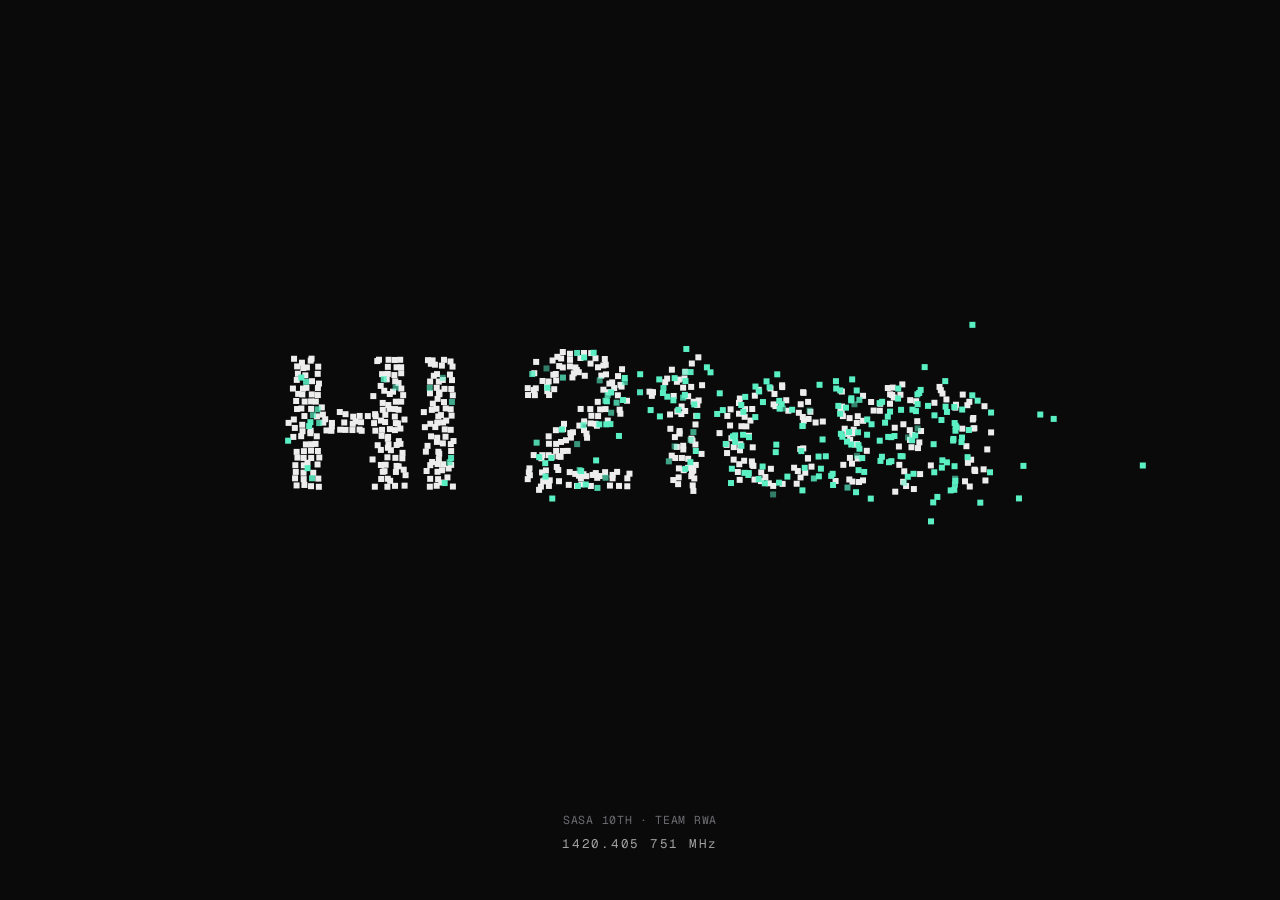
==== commit 57181b12: "지도 등장 애니메이션 · 성능/하드웨어 가속 · 보안 강화 애니메이션 - 은하 지도: 들어올 때마다 줌인·페이드 → 레이더 스윕으로 점 → 팔 그리기 - 하늘 지도: 몰바이데는 가" ====
--- a/rt_v2/web/index.html
+++ b/rt_v2/web/index.html
@@ -3,15 +3,12 @@
 <head>
 <meta charset="utf-8">
 <meta name="viewport" content="width=device-width, initial-scale=1">
+<!-- 콘텐츠 보안 정책: 앱 폴더(web/) 안의 파일과 Qt 의 qwebchannel.js 만 실행·로드.
+     외부 서버 접속, 인라인 스크립트, eval, 플러그인, 폼 전송은 모두 금지 -->
+<meta http-equiv="Content-Security-Policy" content="default-src 'none'; script-src 'self' file: qrc:; style-src 'self' file: 'unsafe-inline'; font-src 'self' file:; img-src 'self' file: data: blob:; connect-src 'self'; object-src 'none'; base-uri 'none'; form-action 'none'">
 <title>HI 21cm 전파망원경</title>
 <link rel="stylesheet" href="css/app.css">
-<script>
-  // 첫 페인트 전에 테마 적용 (깜빡임 방지)
-  (function () {
-    var q = new URLSearchParams(location.search).get('theme');
-    if (q === 'light' || q === 'dark') document.documentElement.dataset.theme = q;
-  })();
-</script>
+<script src="js/boot.js"></script>
 </head>
 <body>
 
@@ -424,7 +421,7 @@
 <div class="tooltip" id="tooltip" hidden></div>
 <canvas id="fx-layer"></canvas>
 
-<script src="qrc:///qtwebchannel/qwebchannel.js" onerror="void 0"></script>
+<script src="qrc:///qtwebchannel/qwebchannel.js"></script>
 <script src="js/core.js"></script>
 <script src="js/pixel.js"></script>
 <script src="js/chart.js"></script>
--- a/rt_v2/web/css/app.css
+++ b/rt_v2/web/css/app.css
@@ -42,6 +42,7 @@
   --accent-soft: rgba(90,240,196,.11); --accent-line: rgba(90,240,196,.32);
   --red: #ff5a52; --amber: #f5a524; --blue: #52a8ff; --violet: #a78bfa; --green: #45d483;
   --glass: rgba(16,16,18,.72);
+  --panel-bg: rgba(15,15,17,.94);
   --shadow-sm: 0 1px 2px rgba(0,0,0,.4);
   --shadow: 0 0 0 1px var(--line), 0 12px 32px -8px rgba(0,0,0,.6);
   --shadow-lg: 0 0 0 1px var(--line-2), 0 24px 64px -12px rgba(0,0,0,.75);
@@ -58,6 +59,7 @@
   --accent-soft: rgba(0,163,122,.09); --accent-line: rgba(0,163,122,.35);
   --red: #e5383b; --amber: #d48806; --blue: #1677ff; --violet: #7c5ce0; --green: #1f9d55;
   --glass: rgba(255,255,255,.78);
+  --panel-bg: rgba(255,255,255,.95);
   --shadow-sm: 0 1px 2px rgba(0,0,0,.06);
   --shadow: 0 0 0 1px var(--line), 0 8px 24px -10px rgba(0,0,0,.12);
   --shadow-lg: 0 0 0 1px var(--line-2), 0 24px 56px -16px rgba(0,0,0,.22);
@@ -209,6 +211,16 @@
   animation: rise .6s var(--ease-out) both; animation-delay: calc(var(--i, 0) * 45ms + 40ms);
 }
 .page.leave { visibility: visible; animation: fadeOut .18s var(--ease) both; pointer-events: none; }
+.page.enter .stage > .stage-head { animation: rise .6s var(--ease-out) both .02s; }
+.page.enter .stage > .float-bar { animation: rise .6s var(--ease-out) both .12s; }
+.page.enter .stage > .float-panel { animation: panelIn .75s var(--ease-out) both .18s; }
+.page.enter .stage > .zoom-ctl, .page.enter .stage > .scalebar { animation: rise .6s var(--ease-out) both .5s; }
+.page.enter .stage > .float-panel .fp-sec { animation: rise .55s var(--ease-out) both .2s; }
+.page.enter .stage > .float-panel .fp-sec:nth-child(2) { animation-delay: .26s; }
+.page.enter .stage > .float-panel .fp-sec:nth-child(3) { animation-delay: .32s; }
+.page.enter .stage > .float-panel .fp-sec:nth-child(4) { animation-delay: .38s; }
+.page.enter .stage > .float-panel .fp-sec:nth-child(n+5) { animation-delay: .44s; }
+@keyframes panelIn { from { opacity: 0; transform: translateX(28px); } to { opacity: 1; transform: none; } }
 @keyframes rise { from { opacity: 0; transform: translateY(10px); filter: blur(3px); } to { opacity: 1; transform: none; filter: none; } }
 @keyframes fadeOut { to { opacity: 0; transform: translateY(-4px); } }
 .page:not(.page-full) {
@@ -518,7 +530,9 @@
 .float-bar .seg { background: var(--glass); backdrop-filter: blur(14px) saturate(160%); box-shadow: var(--shadow); }
 .float-panel {
   position: absolute; z-index: 3; top: 16px; bottom: 16px; width: 280px; overflow-y: auto; overflow-x: hidden;
-  background: var(--glass); backdrop-filter: blur(18px) saturate(160%);
+  /* 지도는 매 프레임 다시 그려지므로, 그 위의 큰 패널에 배경 흐림(backdrop-filter)을 걸면
+     GPU 가 매 프레임 흐림을 다시 계산한다 → 저사양에서 버벅임. 거의 불투명한 배경으로 대신 */
+  background: var(--panel-bg);
   border: 1px solid var(--line); border-radius: 14px; box-shadow: var(--shadow);
 }
 .float-panel.right { right: 16px; }
